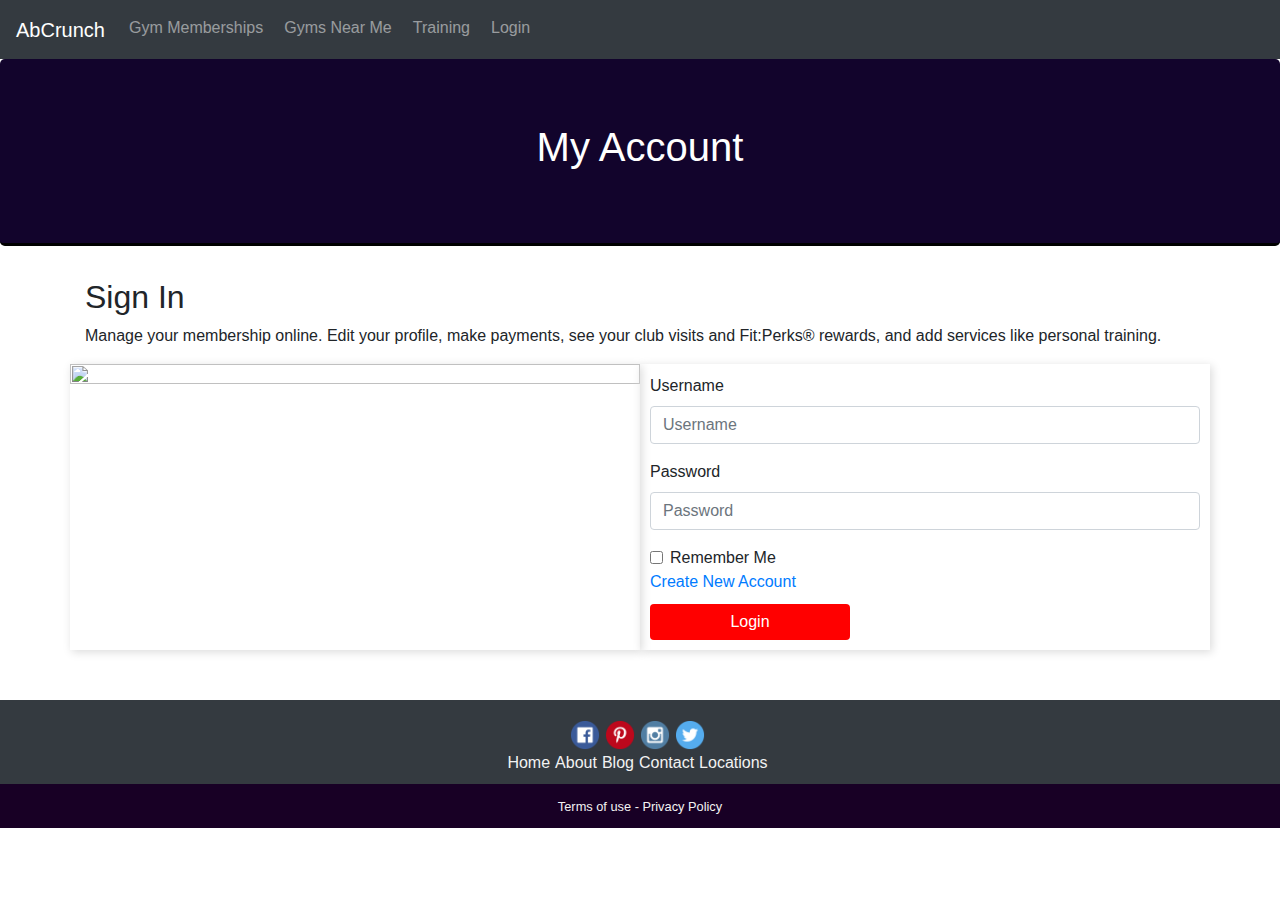
==== login.html @ ed6ec86e "add folder" ====
<!DOCTYPE html>
<html lang="en">
<head>
    <meta charset="UTF-8">
    <meta name="viewport" content="width=device-width, initial-scale=1.0">
    <meta http-equiv="X-UA-Compatible" content="ie=edge">
    <link rel="stylesheet" href="https://maxcdn.bootstrapcdn.com/bootstrap/4.3.1/css/bootstrap.min.css">
    <link rel ='stylesheet' href = './CSS/login.css'>
    <title>Login | AbCrunch</title>
</head>
<body>
    <nav class="navbar sticky-top navbar navbar-expand-md bg-dark navbar-dark">
        <a class="navbar-brand " href="index.html">AbCrunch</a>
            <button class="navbar-toggler" type="button" data-toggle="collapse" data-target="#collapsibleNavbar">
                 <span class="navbar-toggler-icon"></span>
                </button>
                 <div class="collapse navbar-collapse" id="collapsibleNavbar">
                   <ul class="navbar-nav">
                     <li class="nav-item">
                       <a class="nav-link" href="membership.html"> Gym Memberships</a>
                     </li>
                     <li class="nav-item">
                       <a class="nav-link" href="#">Gyms Near Me</a>
                     </li>
                     <li class="nav-item">
                       <a class="nav-link" href="train.html">Training</a>
                     </li>
                     <li class="nav-item">
                       <a class="nav-link" href="login.html">Login</a>
                     </li>   
                   </ul> 
                </div>
            </nav>
        <div class = "jumbotron text-center" style = "border-bottom: solid 3px black;">
            <h1>My Account</h1>
        </div>
        <div class = "container">
            <h2>Sign In</h2>
            <p>Manage your membership online. Edit your profile, make payments, see your club visits and Fit:Perks® rewards, and add services like personal training.</p>
            <div class = "row">
                <div class = "col-md-6">
                    <div class = "img-box">
                        <img src ="https://www.24hourfitness.com/script/login/static/img/login-image.jpg" height="100%"width="100%"id = "img">
                    </div>
                </div>
                <div class = "col-md-6"style = "padding:10px;">
                        <form>
                                <div class="form-group">
                                  <label for="InputEmail1">Username</label>
                                  <input type="email" class="form-control" id="InputEmail1" aria-describedby="emailHelp" placeholder="Username">
                                </div>
                                <div class="form-group">
                                  <label for="InputPassword1">Password</label>
                                  <input type="password" class="form-control" id="InputPassword1" placeholder="Password">
                                </div>
                                <div class="form-check">
                                  <input type="checkbox" class="form-check-input" id="Check1">
                                  <label class="form-check-label" for="Check1">Remember Me</label>
                                </div>
                                <a href = "#" id = "create">Create New Account</a><br><button type="submit" class="btn btn-primary"id = "login-bnt">Login</button>
                              </form>
                </div>
            </div>
        </div>
        <div class ="container-fluid bg-dark ">
                <div class = "container">
                  <div class = "link-box">
                  <ul class = 'd-flex'>
                    <li><img src = './images/Facebook.png'alt = "facebook-logo" id = "logo"></li>
                    <li><img src = './images/Pinterest.png'alt = "Pinterest-logo" id = "logo"></li>
                    <li><img src = './images/Instagram.png'alt = "instagram-logo" id = "logo"></li>
                    <li><img src = './images/Twitter.png' alt = "twitter-logo" id = "logo"></li>
                  </ul>
                </div>
                  <ul div class = "d-flex">
                    <li><h6>Home</h6></li>
                    <li><h6>About</h6></li>
                    <li><h6>Blog</h6></li>
                    <li><h6>Contact</h6></li>
                    <li><h6>Locations</h6></li>
                  </ul>
                </div>
                  </div>
                    <div class = "container-fluid">
                      <p class = "text-center" style = "margin:0px;padding:10px 0 10px 0;color:#f2f2f2;"><small>
                      Terms of use - Privacy Policy</small></p>
                  </div>
    </div>
    <script src="https://ajax.googleapis.com/ajax/libs/jquery/3.4.1/jquery.min.js"></script>
    <script src="https://cdnjs.cloudflare.com/ajax/libs/popper.js/1.14.7/umd/popper.min.js"></script>
    <script src="https://maxcdn.bootstrapcdn.com/bootstrap/4.3.1/js/bootstrap.min.js"></script>           
</body>
</html>
---- CSS/login.css ----
*,body,html{
    margin:0px;
    padding:0px;
}
.col-md-6{
    padding:0px;
    margin-bottom:50px;
    box-shadow: 2px 2px 9px 0px #dadada;
    
}
.jumbotron{
    color:white;
    background-color:#12042c;
}
#create{
    padding:20px 0 20px 0;
    margin:10px 0 20px 0;
}
#login-bnt{
    width:200px;
    margin-top:10px;
    background-color:red;
    border:red;
}
.container-fluid {
    background-color: #180025;
    margin: 0px;
}
li {
    list-style: none;
    margin: 0px 5px 3px 0px;
    color: #f2f2f2;
  }
  
  .d-flex {
    -webkit-box-pack: center;
        -ms-flex-pack: center;
            justify-content: center;
    margin: 0px;
    padding:0px;
  }
  
  .link-box {
    padding: 20px 0 0 0;
  }
  
  #logo {
    width: 30px;
    height: 30px;
  }

@media screen and (max-width:576px){
    #img{
        display:none;
    }
}
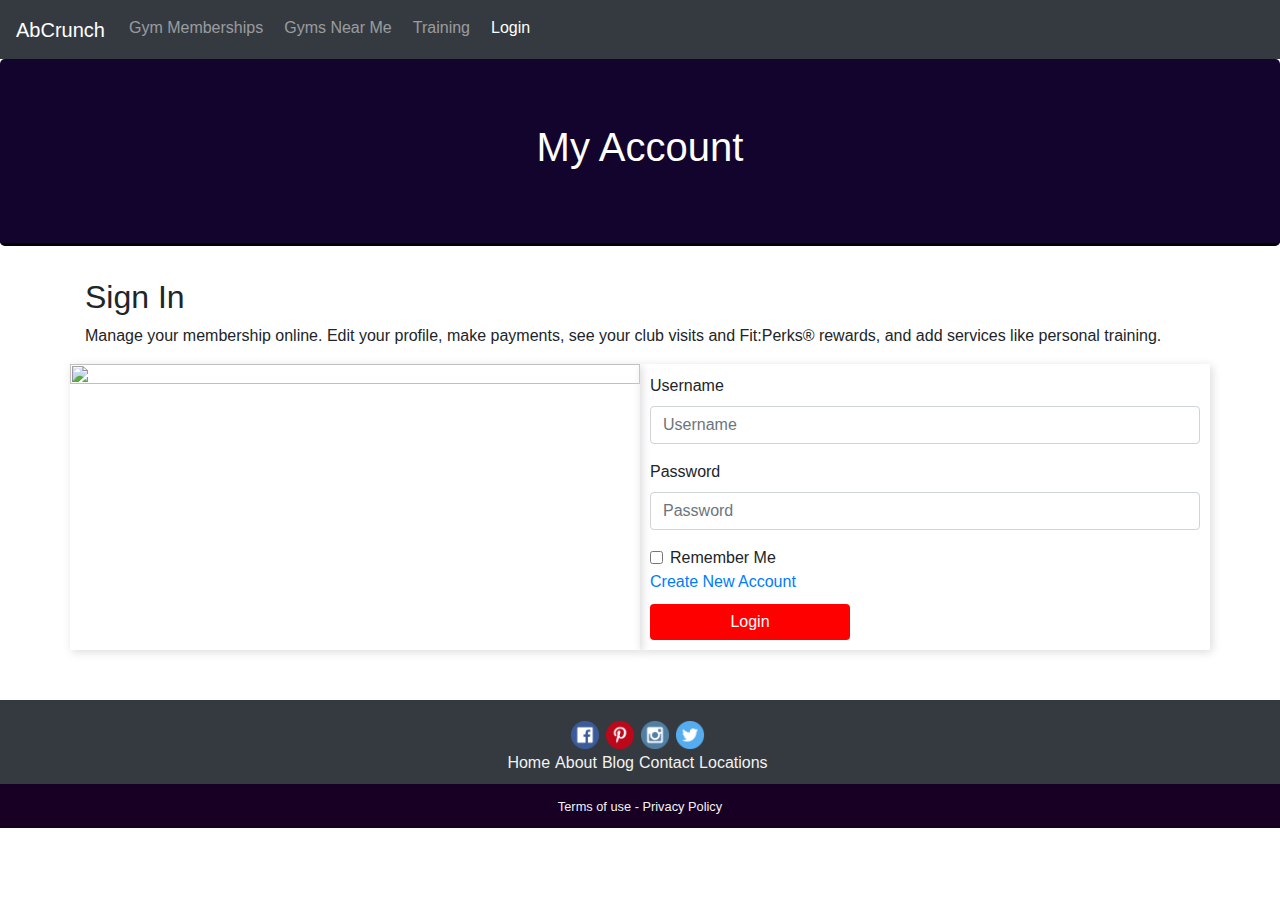
==== commit 6a4c19af: "add active class to nav items" ====
--- a/login.html
+++ b/login.html
@@ -15,7 +15,7 @@
                  <span class="navbar-toggler-icon"></span>
                 </button>
                  <div class="collapse navbar-collapse" id="collapsibleNavbar">
-                   <ul class="navbar-nav">
+                   <ul class="navbar-nav text-center">
                      <li class="nav-item">
                        <a class="nav-link" href="membership.html"> Gym Memberships</a>
                      </li>
@@ -25,7 +25,7 @@
                      <li class="nav-item">
                        <a class="nav-link" href="train.html">Training</a>
                      </li>
-                     <li class="nav-item">
+                     <li class="nav-item last-item active">
                        <a class="nav-link" href="login.html">Login</a>
                      </li>   
                    </ul> 
--- a/CSS/login.css
+++ b/CSS/login.css
@@ -48,9 +48,19 @@
     width: 30px;
     height: 30px;
   }
-
+@media screen and (max-width:768px){
+    .nav-item{
+        border-bottom:solid #75757560 1px;
+     
+      }
+      .last-item{
+          border:none;
+      }
+ }
 @media screen and (max-width:576px){
     #img{
         display:none;
     }
+
+    
 }
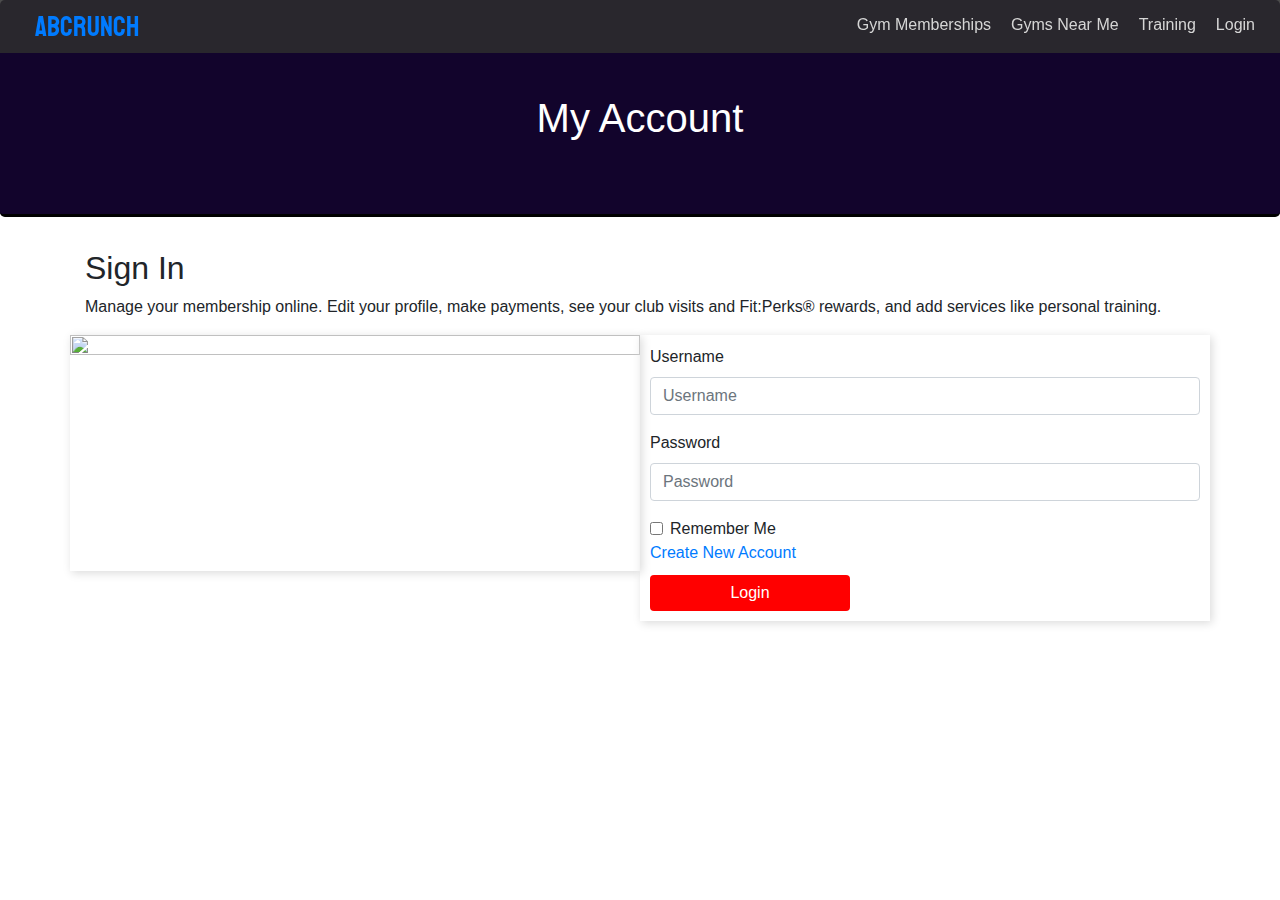
==== commit 032b7675: "add txt padding" ====
--- a/login.html
+++ b/login.html
@@ -5,34 +5,45 @@
     <meta name="viewport" content="width=device-width, initial-scale=1.0">
     <meta http-equiv="X-UA-Compatible" content="ie=edge">
     <link rel="stylesheet" href="https://maxcdn.bootstrapcdn.com/bootstrap/4.3.1/css/bootstrap.min.css">
+        <link href="https://fonts.googleapis.com/css?family=Staatliches&display=swap" rel="stylesheet">
     <link rel ='stylesheet' href = './CSS/login.css'>
     <title>Login | AbCrunch</title>
 </head>
 <body>
-    <nav class="navbar sticky-top navbar navbar-expand-md bg-dark navbar-dark">
-        <a class="navbar-brand " href="index.html">AbCrunch</a>
-            <button class="navbar-toggler" type="button" data-toggle="collapse" data-target="#collapsibleNavbar">
-                 <span class="navbar-toggler-icon"></span>
-                </button>
-                 <div class="collapse navbar-collapse" id="collapsibleNavbar">
-                   <ul class="navbar-nav text-center">
-                     <li class="nav-item">
-                       <a class="nav-link" href="membership.html"> Gym Memberships</a>
-                     </li>
-                     <li class="nav-item">
-                       <a class="nav-link" href="#">Gyms Near Me</a>
-                     </li>
-                     <li class="nav-item">
-                       <a class="nav-link" href="train.html">Training</a>
-                     </li>
-                     <li class="nav-item last-item active">
-                       <a class="nav-link" href="login.html">Login</a>
-                     </li>   
-                   </ul> 
-                </div>
-            </nav>
-        <div class = "jumbotron text-center" style = "border-bottom: solid 3px black;">
-            <h1>My Account</h1>
+     <!--nav-->
+     <div class="nav">
+       <span class="navbar-toggle" id="js-navbar-toggle">
+         <img src="http://fasignoms.com/wp-content/themes/twentyseventeen/img/menu_bar.png" alt="toggle-icon"
+           id="toggle-icon" width="28px" onclick="toggle()">
+       </span>
+      
+       <div class="logo" style="color:white;">
+         <h3>
+           <a href = "index.html">
+           AbCrunch</h3>
+           </a>
+       </div>
+   
+       <div class="nav-link-box" id="js-menu">
+         <ul class="nav-links">
+           <li class="nav-item">
+             <a href="membership.html"> Gym Memberships</a>
+           </li>
+           <li class="nav-item">
+             <a href="near.html">Gyms Near Me</a>
+           </li>
+           <li class="nav-item">
+             <a href="train.html">Training</a>
+           </li>
+           <li class="nav-item last-item">
+             <a href="login.html">Login</a>
+           </li>
+         </ul>
+       </div>
+     </div>
+     <!--end nav-->
+           <div class = "jumbotron text-center">
+            <h1 class = "jumbo-txt">My Account</h1>
         </div>
         <div class = "container">
             <h2>Sign In</h2>
@@ -43,7 +54,7 @@
                         <img src ="https://www.24hourfitness.com/script/login/static/img/login-image.jpg" height="100%"width="100%"id = "img">
                     </div>
                 </div>
-                <div class = "col-md-6"style = "padding:10px;">
+                <div class = "col-md-6"style = "padding:10px;margin-bottom:0;">
                         <form>
                                 <div class="form-group">
                                   <label for="InputEmail1">Username</label>
@@ -62,30 +73,7 @@
                 </div>
             </div>
         </div>
-        <div class ="container-fluid bg-dark ">
-                <div class = "container">
-                  <div class = "link-box">
-                  <ul class = 'd-flex'>
-                    <li><img src = './images/Facebook.png'alt = "facebook-logo" id = "logo"></li>
-                    <li><img src = './images/Pinterest.png'alt = "Pinterest-logo" id = "logo"></li>
-                    <li><img src = './images/Instagram.png'alt = "instagram-logo" id = "logo"></li>
-                    <li><img src = './images/Twitter.png' alt = "twitter-logo" id = "logo"></li>
-                  </ul>
-                </div>
-                  <ul div class = "d-flex">
-                    <li><h6>Home</h6></li>
-                    <li><h6>About</h6></li>
-                    <li><h6>Blog</h6></li>
-                    <li><h6>Contact</h6></li>
-                    <li><h6>Locations</h6></li>
-                  </ul>
-                </div>
-                  </div>
-                    <div class = "container-fluid">
-                      <p class = "text-center" style = "margin:0px;padding:10px 0 10px 0;color:#f2f2f2;"><small>
-                      Terms of use - Privacy Policy</small></p>
-                  </div>
-    </div>
+               <script src="JS/script.js"></script>
     <script src="https://ajax.googleapis.com/ajax/libs/jquery/3.4.1/jquery.min.js"></script>
     <script src="https://cdnjs.cloudflare.com/ajax/libs/popper.js/1.14.7/umd/popper.min.js"></script>
     <script src="https://maxcdn.bootstrapcdn.com/bootstrap/4.3.1/js/bootstrap.min.js"></script>           
--- a/CSS/login.css
+++ b/CSS/login.css
@@ -2,6 +2,84 @@
     margin:0px;
     padding:0px;
 }
+* {
+    margin: 0px;
+}
+
+.nav {
+    display: -webkit-box;
+    display: -ms-flexbox;
+    display: flex;
+    padding: 0 15px;
+    -webkit-box-align: center;
+    -ms-flex-align: center;
+    align-items: center;
+    background-color: #2e2e2eda;
+    position: fixed;
+    top: 0;
+    width: 100%;
+    z-index: 1;
+}
+
+.logo {
+    -webkit-box-flex: 1;
+    -ms-flex: 1;
+    flex: 1;
+    padding: 3px 20px;
+    font-family: 'Staatliches',
+        cursive;
+}
+
+.logo h3 {
+    margin: 0;
+}
+
+.nav-link-box ul {
+    display: -webkit-box;
+    display: -ms-flexbox;
+    display: flex;
+    margin-bottom: 3px;
+}
+
+.navbar-toggle {
+    position: absolute;
+    top: 5px;
+    right: 20px;
+    cursor: pointer;
+    color: rgba(255, 255, 255, 0.8);
+    font-size: 24px;
+    display: none;
+}
+
+.nav-links li {
+    list-style: none;
+    margin: 10px;
+}
+
+.nav-links {
+    padding: 3px 0px;
+}
+
+.nav-links a {
+    text-decoration: none;
+    color: #d5d5d5;
+}
+
+.nav-links a:hover {
+    text-decoration: none;
+    color: #d5d5d5;
+}
+
+.logo-hero {
+    width: 50px;
+    padding: 0 5px 0 0;
+}
+
+#toggle-icon {
+    margin-bottom: 14px;
+}
+
+/**/
 .col-md-6{
     padding:0px;
     margin-bottom:50px;
@@ -11,6 +89,10 @@
 .jumbotron{
     color:white;
     background-color:#12042c;
+    border-bottom: solid 3px black;
+}
+.jumbo-txt{
+    padding-top:30px;
 }
 #create{
     padding:20px 0 20px 0;
@@ -48,19 +130,49 @@
     width: 30px;
     height: 30px;
   }
+
 @media screen and (max-width:768px){
-    .nav-item{
-        border-bottom:solid #75757560 1px;
-     
-      }
-      .last-item{
-          border:none;
-      }
+
  }
 @media screen and (max-width:576px){
     #img{
         display:none;
     }
+  .navbar-toggle {
+      display: block;
+      margin-left: 5px;
+  }
 
+  .logo {
+      margin-right: 350px;
+  }
+
+  .nav {
+      -webkit-box-orient: vertical;
+      -webkit-box-direction: normal;
+      -ms-flex-direction: column;
+      flex-direction: column;
+  }
+
+  .nav-link-box ul {
+      margin-right: 50px;
+  }
+
+  .nav-link-box {
+      display: none;
+  }
+
+  .nav-links {
+      -webkit-box-orient: vertical;
+      -webkit-box-direction: normal;
+      -ms-flex-direction: column;
+      flex-direction: column;
+  }
+
+  .active {
+      display: block;
+  }
+
+  /**/
     
 }
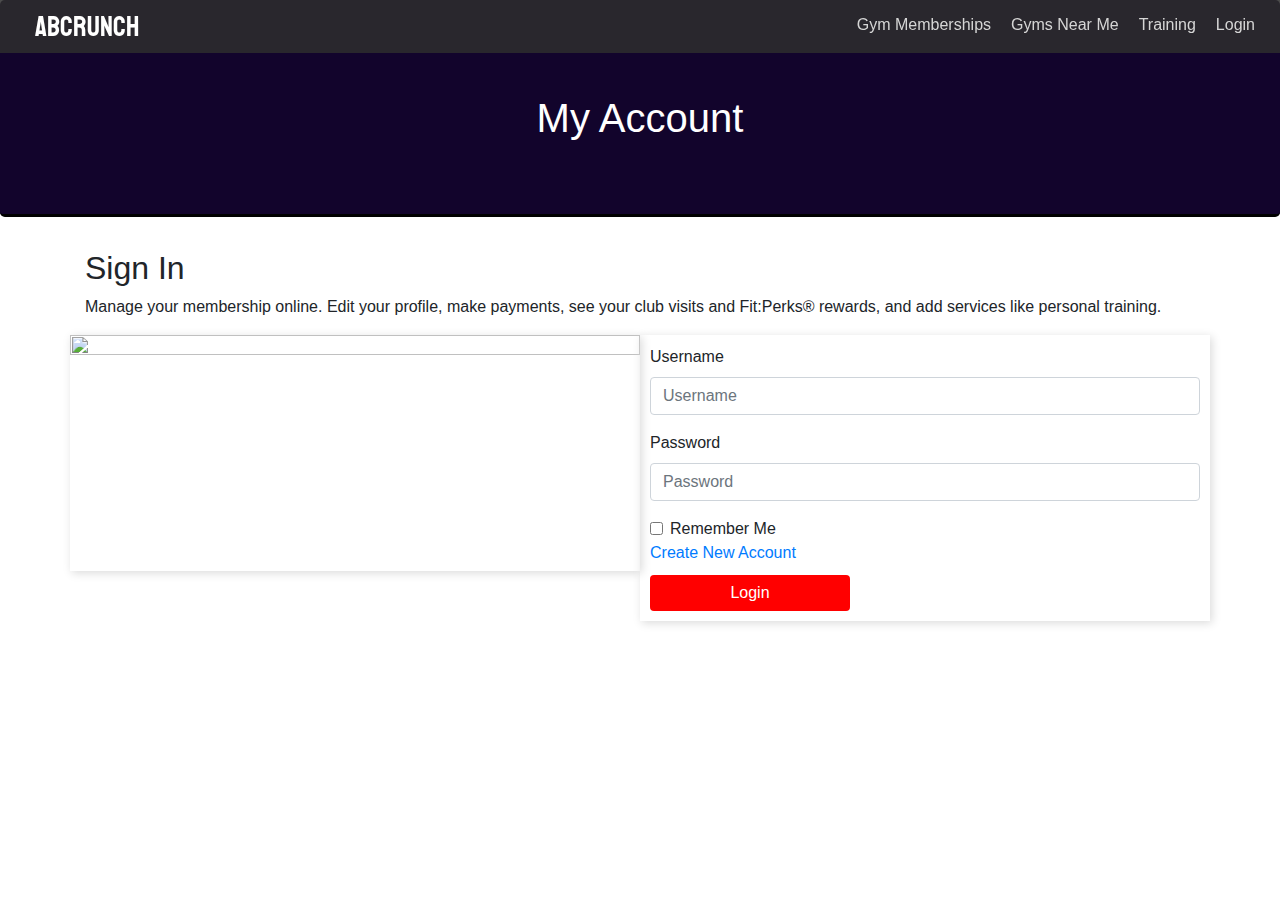
==== commit 63f114fa: "nest logo in link and style" ====
--- a/login.html
+++ b/login.html
@@ -20,8 +20,9 @@
        <div class="logo" style="color:white;">
          <h3>
            <a href = "index.html">
-           AbCrunch</h3>
+           AbCrunch
            </a>
+           </h3>
        </div>
    
        <div class="nav-link-box" id="js-menu">
--- a/CSS/login.css
+++ b/CSS/login.css
@@ -33,7 +33,10 @@
 .logo h3 {
     margin: 0;
 }
-
+.logo a {
+    text-decoration: none;
+    color: white;
+}
 .nav-link-box ul {
     display: -webkit-box;
     display: -ms-flexbox;
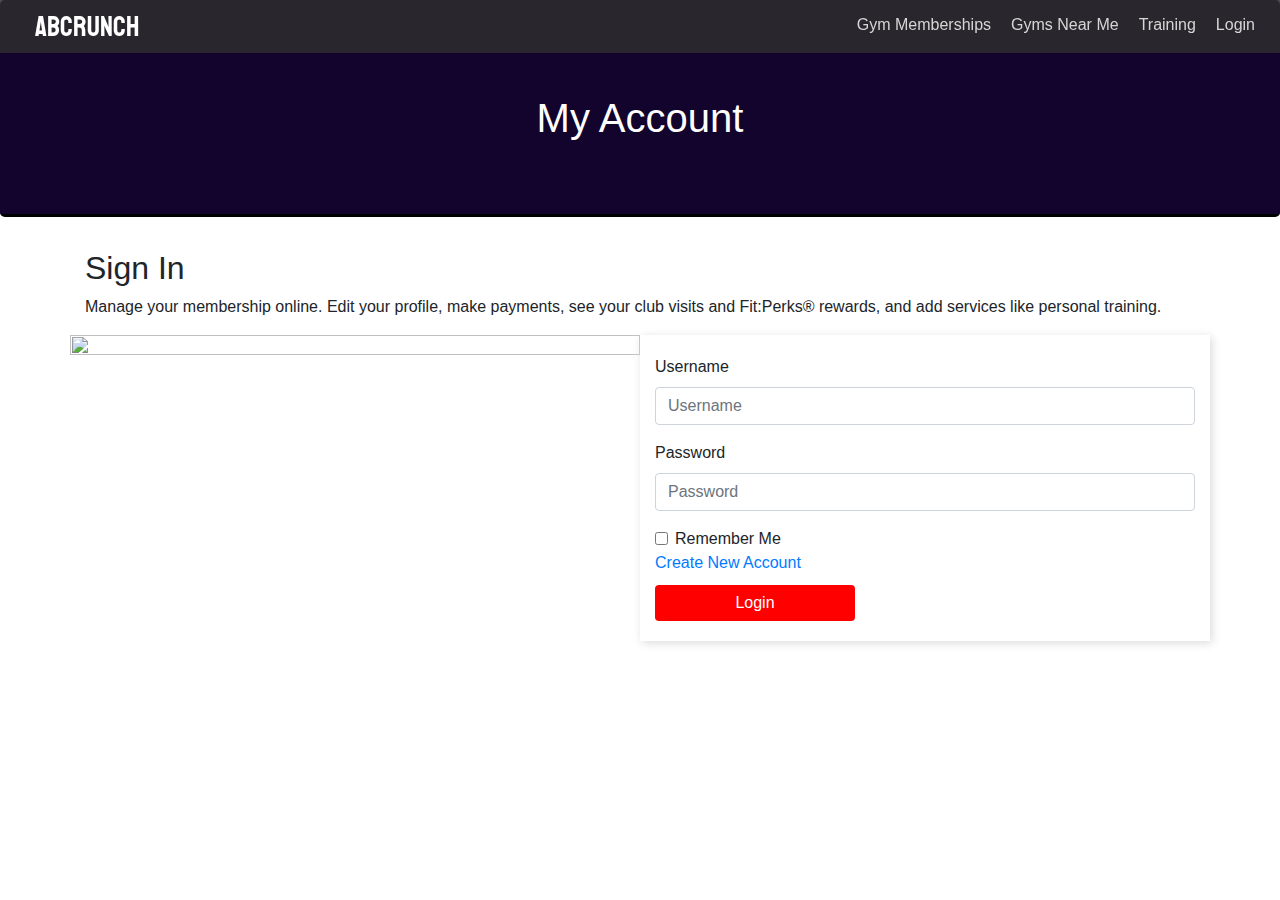
==== commit ede0f71f: "pre branch commit" ====
--- a/login.html
+++ b/login.html
@@ -50,12 +50,12 @@
             <h2>Sign In</h2>
             <p>Manage your membership online. Edit your profile, make payments, see your club visits and Fit:Perks® rewards, and add services like personal training.</p>
             <div class = "row">
-                <div class = "col-md-6">
+                <div class="col-md-6">
                     <div class = "img-box">
                         <img src ="https://www.24hourfitness.com/script/login/static/img/login-image.jpg" height="100%"width="100%"id = "img">
                     </div>
                 </div>
-                <div class = "col-md-6"style = "padding:10px;margin-bottom:0;">
+                <div class = "col-md-6 info-box">
                         <form>
                                 <div class="form-group">
                                   <label for="InputEmail1">Username</label>
--- a/CSS/login.css
+++ b/CSS/login.css
@@ -81,14 +81,6 @@
 #toggle-icon {
     margin-bottom: 14px;
 }
-
-/**/
-.col-md-6{
-    padding:0px;
-    margin-bottom:50px;
-    box-shadow: 2px 2px 9px 0px #dadada;
-    
-}
 .jumbotron{
     color:white;
     background-color:#12042c;
@@ -116,6 +108,18 @@
     margin: 0px 5px 3px 0px;
     color: #f2f2f2;
   }
+  .col-md-6{
+      margin-bottom:0;
+      padding:0;
+      
+  }
+  .row{
+      margin-bottom:50px;
+  }
+  .info-box{
+    padding:20px 15px;
+    box-shadow: 2px 2px 9px 0px #dadada;
+  }
   
   .d-flex {
     -webkit-box-pack: center;
@@ -128,15 +132,11 @@
   .link-box {
     padding: 20px 0 0 0;
   }
-  
+
   #logo {
     width: 30px;
     height: 30px;
   }
-
-@media screen and (max-width:768px){
-
- }
 @media screen and (max-width:576px){
     #img{
         display:none;
@@ -149,7 +149,9 @@
   .logo {
       margin-right: 350px;
   }
-
+  .row{
+      padding-bottom:25px;
+  }
   .nav {
       -webkit-box-orient: vertical;
       -webkit-box-direction: normal;
@@ -175,7 +177,4 @@
   .active {
       display: block;
   }
-
-  /**/
-    
 }
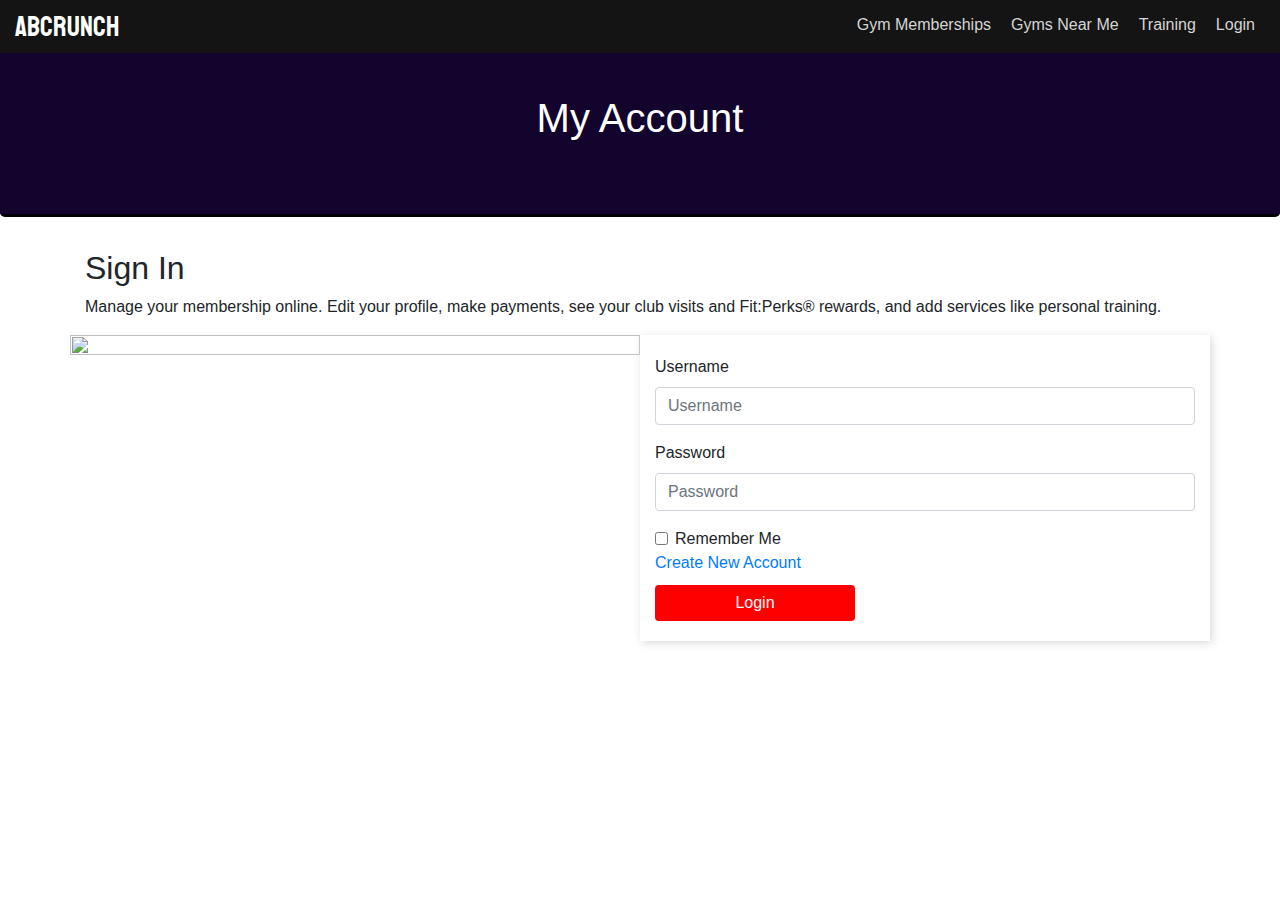
==== commit 6daf2520: "fix toggle menu icon" ====
--- a/login.html
+++ b/login.html
@@ -13,8 +13,8 @@
      <!--nav-->
      <div class="nav">
        <span class="navbar-toggle" id="js-navbar-toggle">
-         <img src="http://fasignoms.com/wp-content/themes/twentyseventeen/img/menu_bar.png" alt="toggle-icon"
-           id="toggle-icon" width="28px" onclick="toggle()">
+         <img src="images/menu-icon.png" alt="toggle-icon"
+           id="toggle-icon"  onclick="toggle()">
        </span>
       
        <div class="logo" style="color:white;">
--- a/CSS/login.css
+++ b/CSS/login.css
@@ -14,7 +14,7 @@
     -webkit-box-align: center;
     -ms-flex-align: center;
     align-items: center;
-    background-color: #2e2e2eda;
+    background-color: #141414;
     position: fixed;
     top: 0;
     width: 100%;
@@ -25,7 +25,7 @@
     -webkit-box-flex: 1;
     -ms-flex: 1;
     flex: 1;
-    padding: 3px 20px;
+    padding: 3px 0px;
     font-family: 'Staatliches',
         cursive;
 }
@@ -80,6 +80,8 @@
 
 #toggle-icon {
     margin-bottom: 14px;
+    width:30px;
+    height:25px;
 }
 .jumbotron{
     color:white;
@@ -160,7 +162,7 @@
   }
 
   .nav-link-box ul {
-      margin-right: 50px;
+      margin-right: 65px;
   }
 
   .nav-link-box {
@@ -178,3 +180,8 @@
       display: block;
   }
 }
+@media screen and (max-width:576px){
+     .nav-link-box ul {
+         margin-right: 120px;
+     }
+}
